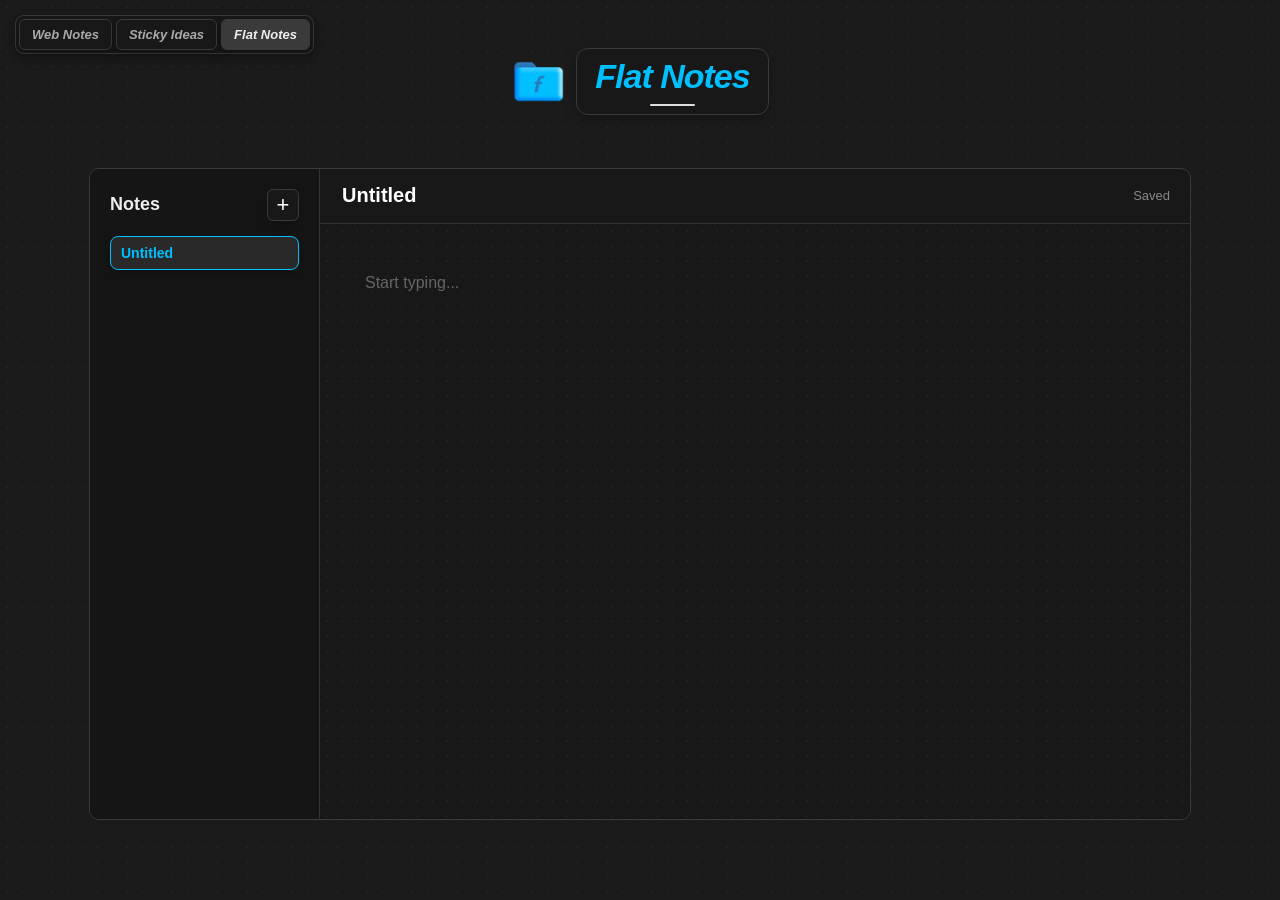
==== flatnotes.html @ 1e9475ca "Add files via upload" ====
<!doctype html>
<html lang="en">
<head>
    <meta charset="UTF-8">
    <meta name="viewport" content="width=device-width, initial-scale=1.0">

    <title>Flat Notes</title>

    <link rel="stylesheet" href="flatnotes.css">
</head>

<div class="pageHeader">
    <img src="fn_logo.png" class="pageLogo">
    <h1>Flat Notes</h1>
</div>

<body>


    <div class="pageTabs">
        <a href="index.html" class="pageTab">Web Notes</a>
        <a href="ideas.html" class="pageTab">Sticky Ideas</a>
        <a href="flatnotes.html" class="pageTab active">Flat Notes</a>
    </div>


    <div class="flatNotesLayout">

        <!-- SIDEBAR -->

        <div class="flatNotesSidebar">

            <div class="flatNotesSidebarHeader">
                <h2>Notes</h2>

                <button id="addBoardBtn">+</button>
            </div>

            <div id="boardList"></div>

        </div>


        <!-- EDITOR -->

        <div class="flatNotesMain">

            <div class="flatNotesTopBar">

                <input
                    id="boardTitle"
                    type="text"
                    placeholder="Untitled"
                >

                <span id="saveStatus">Saved</span>

            </div>


            <div
                id="flatNotesEditor"
                contenteditable="true"
                spellcheck="true"
            ></div>

        </div>

    </div>


    <div id="boardContextMenu">

        <button id="renameBoardOption">
            ✏️
        </button>

        <button id="deleteBoardOption">
            🗑️
        </button>

    </div>


    <script src="flatnotes.js"></script>

</body>
</html>
---- flatnotes.css ----
/* =========================================================
   FLAT NOTES
========================================================= */

body {
   background-color: #1b1b1b;

    background-image: radial-gradient(
        #232323 1px,
        transparent 1px
    );

    background-size: 15px 15px;
    color: rgb(240, 237, 237);
    font-family: Arial;
    text-align: center;
}




/* =========================================================
   LINKS
========================================================= */

a {
    display: inline-flex;
    align-items: center;
    gap: 5px;

    background: #181818;
    border: 1px solid #3a3a3a;

    font-style: italic;
    text-decoration: none;

    padding: 6px 10px;

    border-radius: 8px;

    width: fit-content;

    color: #00bfff;
    font-size: 14px;

    box-shadow: 0 4px 12px rgba(0, 0, 0, 0.25);

    transition:
        background-color 0.15s ease,
        border-color 0.15s ease,
        box-shadow 0.15s ease,
        transform 0.15s ease;
}

a:hover {
    background: #181818;
    border-color: #00bfff;
    color: #00bfff;

    box-shadow: 0 5px 14px rgba(0, 0, 0, 0.35);

    transform: translateY(-1px);
}


/* =========================================================
   TITLE
========================================================= */

h1 {
    font-size: 34px;
    font-weight: 800;
    letter-spacing: -1px;


    color: #00bfff;

    display: inline-block;

    padding: 8px 18px;

    font-style: italic;

    background: #181818;

    border: 1px solid #3a3a3a;

    border-radius: 12px;

    box-shadow: 0 4px 12px rgba(0, 0, 0, 0.25);
}

h1::after {
    content: "";

    display: block;

    width: 45px;
    height: 2px;

    background: #dfdede;

    margin: 8px auto 0;

    border-radius: 2px;
}

/* =========================
   PAGE HEADER
========================= */

.pageHeader {
    display: flex;
    align-items: center;
    justify-content: center;
    gap: 10px;

    margin: 25px 0 15px;
}

.pageLogo {
    width: 55px;
    height: 55px;

    object-fit: contain;
}

/* =========================================================
   PAGE TABS
========================================================= */

.pageTabs {
    position: absolute;

    top: 15px;
    left: 15px;

    display: flex;
    gap: 4px;

    background: #181818;

    border: 1px solid #3a3a3a;

    border-radius: 9px;

    padding: 3px;

    box-shadow:
        0 4px 12px rgba(0, 0, 0, 0.25);
}


.pageTab {
    padding: 7px 12px;

    border: 1px solid #3a3a3a;   /* THIS gives the inner border */

    border-radius: 6px;

    background: #181818;

    color: #aaa;

    text-decoration: none;
    font-style: italic;

    font-size: 13px;
    font-weight: bold;

    transition:
        background-color 0.15s ease,
        border-color 0.15s ease,
        color 0.15s ease;
}


.pageTab.active {
    background: #3a3a3a;

    border-color: #3a3a3a;

    color: #f0eded;
}


.pageTab:hover {
    background: #292929;

    border-color: #00bfff;

    color: #00bfff;
}


/* =========================================================
   FLAT NOTES LAYOUT
========================================================= */

.flatNotesLayout {
    width: 90%;

    max-width: 1100px;

    margin: 30px auto;

    display: flex;

    min-height: 650px;

    background: #181818;

    border: 1px solid #3a3a3a;

    border-radius: 10px;

    overflow: hidden;
}


/* =========================================================
   SIDEBAR
========================================================= */

.flatNotesSidebar {
    width: 230px;

    flex-shrink: 0;

    background: #151515;

    border-right: 1px solid #333;

    padding: 20px;

    box-sizing: border-box;

    text-align: left;
}

.flatNotesSidebarHeader {
    display: flex;

    align-items: center;

    justify-content: space-between;

    margin-bottom: 15px;
}

.flatNotesSidebarHeader h2 {
    margin: 0;

    font-size: 18px;
}


/* =========================================================
   ADD BOARD BUTTON
========================================================= */

#addBoardBtn {
    width: 32px;

    height: 32px;

    border: 1px solid #3a3a3a;

    border-radius: 6px;

    background: #181818;

    color: white;

    font-size: 22px;

    cursor: pointer;

    box-shadow:
        0 4px 12px rgba(0, 0, 0, 0.25);

    transition:
        background-color 0.15s ease,
        border-color 0.15s ease,
        box-shadow 0.15s ease,
        transform 0.15s ease;
}

#addBoardBtn:hover {
    background: #00bfff;

    border-color: #00bfff;

    box-shadow:
        0 5px 14px rgba(0, 0, 0, 0.35);

    transform: translateY(-1px);
}


/* =========================================================
   BOARD LIST
========================================================= */

.flatBoardButton {
    width: 100%;

    display: block;

    padding: 8px 10px;

    margin-bottom: 5px;

    border: 1px solid #3a3a3a;

    border-radius: 8px;

    background: #181818;

    color: #f0eded;

    text-align: left;

    cursor: pointer;

    font-family: Arial;

    font-size: 14px;

    font-weight: bold;

    box-shadow:
        0 4px 12px rgba(0, 0, 0, 0.20);

    transition:
        background-color 0.15s ease,
        border-color 0.15s ease,
        box-shadow 0.15s ease,
        transform 0.15s ease;
}

.flatBoardButton:hover {
    background: #222;

    border-color: #00bfff;

    box-shadow:
        0 5px 14px rgba(0, 0, 0, 0.30);

    transform: translateY(-1px);
}

.flatBoardButton.selected {
    background: #292929;

    border-color: #00bfff;

    color: #00bfff;
}


/* =========================================================
   MAIN
========================================================= */

.flatNotesMain {
    flex: 1;

    display: flex;

    flex-direction: column;

    min-width: 0;
}


/* =========================================================
   TOP BAR
========================================================= */

.flatNotesTopBar {
    height: 55px;

    display: flex;

    align-items: center;

    padding: 0 20px;

    border-bottom: 1px solid #333;

    box-sizing: border-box;
}

#boardTitle {
    flex: 1;

    background: transparent;

    border: none;

    outline: none;

    color: white;

    font-family: Arial;

    font-size: 20px;

    font-weight: bold;
}

#boardTitle::placeholder {
    color: #666;
}

#saveStatus {
    color: #888;

    font-size: 13px;

    margin-left: 15px;
}


/* =========================================================
   EDITOR
========================================================= */

#flatNotesEditor {
    flex: 1;

    min-height: 595px;

    padding: 45px;

    outline: none;

    color: #eee;

    font-family: Arial;

    font-size: 16px;

    line-height: 1.7;

    text-align: left;

    overflow-y: auto;

    box-sizing: border-box;

    /* RADIAL DOTS */
    background-color: #181818;

    background-image: radial-gradient(
        #232323 1px,
        transparent 1px
    );

    background-size: 15px 15px;
}

#flatNotesEditor:empty::before {
    content: "Start typing...";

    color: #666;
}

/* =========================================================
   BOARD CONTEXT MENU
========================================================= */

#boardContextMenu {
    position: fixed;

    display: none;

    flex-direction: column;

    min-width: 120px;

    background: #181818;

    border: 1px solid #3a3a3a;

    border-radius: 8px;

    padding: 4px;

    z-index: 1000;

    box-shadow:
        0 5px 14px rgba(0, 0, 0, 0.4);
}


/* =========================================================
   CONTEXT MENU BUTTONS
========================================================= */

#boardContextMenu button {
    width: 100%;

    padding: 7px 10px;

    border: 1px solid transparent;

    border-radius: 6px;

    background: transparent;

    color: #f0eded;

    font-family: Arial;

    font-size: 13px;

    text-align: left;

    cursor: pointer;

    box-shadow: none;

    transform: none;

    transition:
        background-color 0.15s ease,
        border-color 0.15s ease,
        color 0.15s ease;
}

#boardContextMenu button:hover {
    background: #222;

    border-color: #3a3a3a;

    color: #00bfff;

    box-shadow: none;

    transform: none;
}


/* =========================================================
   DELETE CONTEXT BUTTON
========================================================= */

#deleteBoardOption:hover {
    background: #2a1818 !important;

    border-color: #ff005d !important;

    color: #ff005d !important;
}
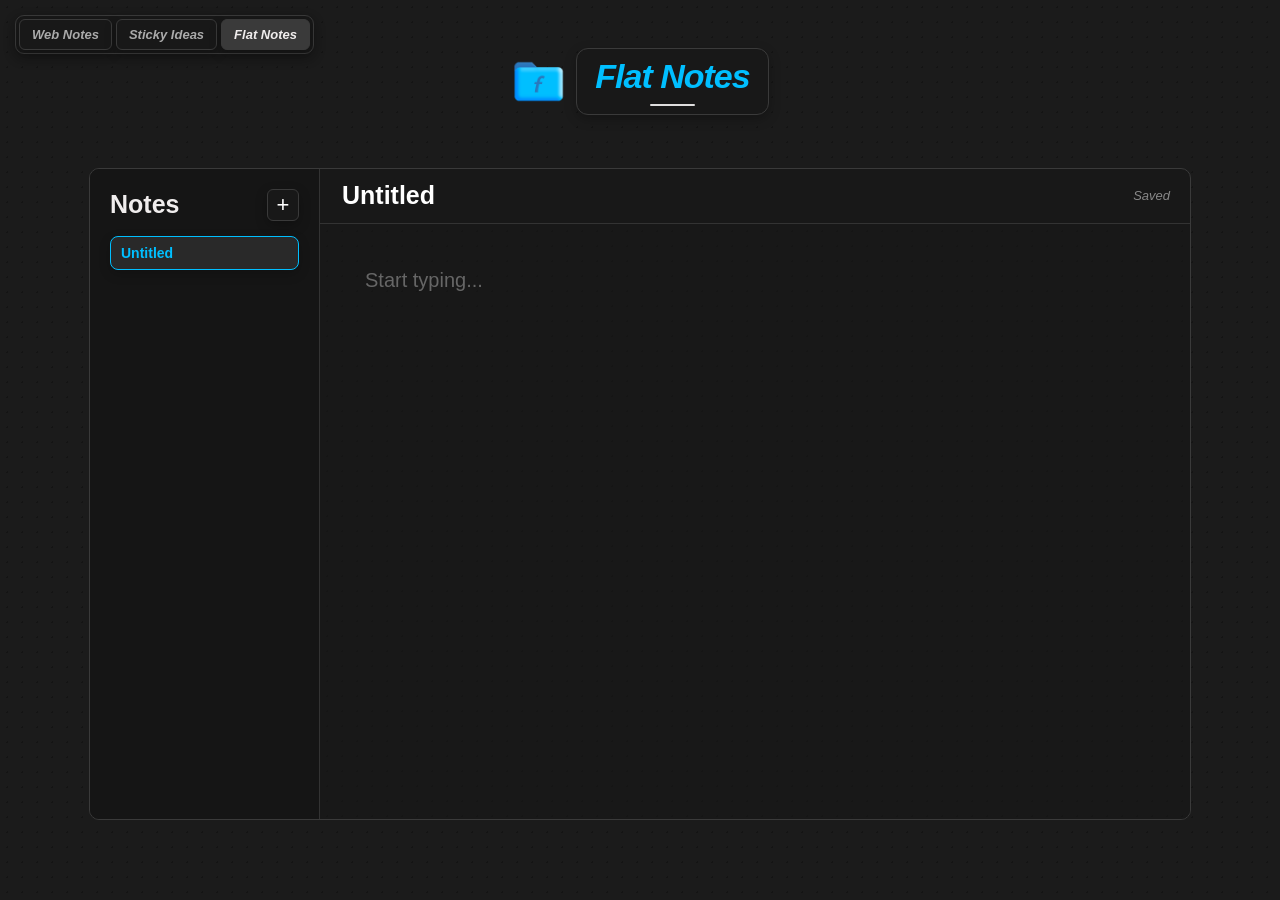
==== commit a8610f51: "Add files via upload" ====
--- a/flatnotes.html
+++ b/flatnotes.html
@@ -53,6 +53,8 @@
                     placeholder="Untitled"
                 >
 
+                
+
                 <span id="saveStatus">Saved</span>
 
             </div>
--- a/flatnotes.css
+++ b/flatnotes.css
@@ -6,7 +6,7 @@
    background-color: #1b1b1b;
 
     background-image: radial-gradient(
-        #232323 1px,
+        #141414 1px,
         transparent 1px
     );
 
@@ -251,7 +251,7 @@
 .flatNotesSidebarHeader h2 {
     margin: 0;
 
-    font-size: 18px;
+    font-size: 25px;
 }
 
 
@@ -405,7 +405,7 @@
 
     font-family: Arial;
 
-    font-size: 20px;
+    font-size: 25px;
 
     font-weight: bold;
 }
@@ -418,7 +418,7 @@
     color: #888;
 
     font-size: 13px;
-
+    font-style: italic;
     margin-left: 15px;
 }
 
@@ -440,9 +440,8 @@
 
     font-family: Arial;
 
-    font-size: 16px;
-
-    line-height: 1.7;
+    font-size: 20px;
+
 
     text-align: left;
 
@@ -454,7 +453,7 @@
     background-color: #181818;
 
     background-image: radial-gradient(
-        #232323 1px,
+        #151515 1px,
         transparent 1px
     );
 
@@ -553,4 +552,19 @@
     border-color: #ff005d !important;
 
     color: #ff005d !important;
+}
+
+/* =========================
+   FLAT NOTE HEADERS
+========================= */
+
+#flatNotesEditor h2 {
+    font-size: 24px;
+
+
+    color: #f0eded;
+
+    margin: 15px 0 10px;
+
+    line-height: 1.5;
 }
